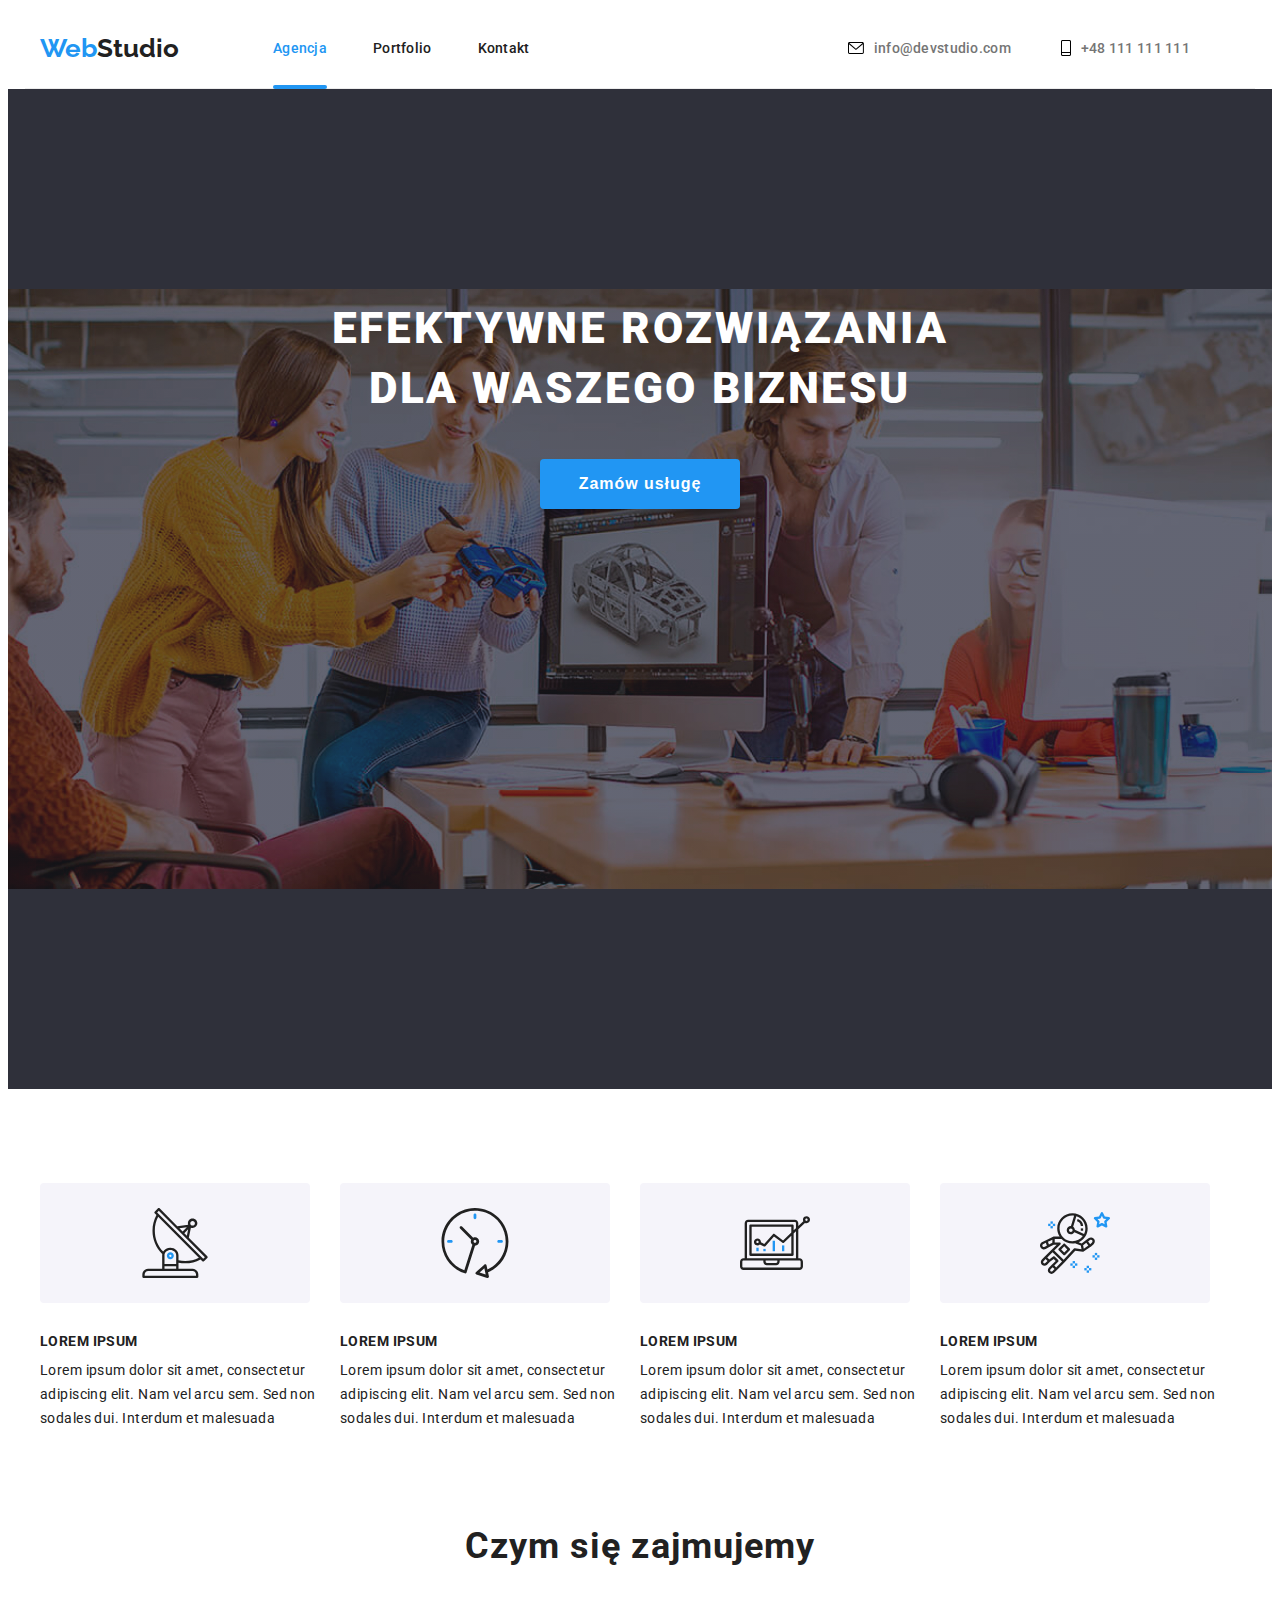
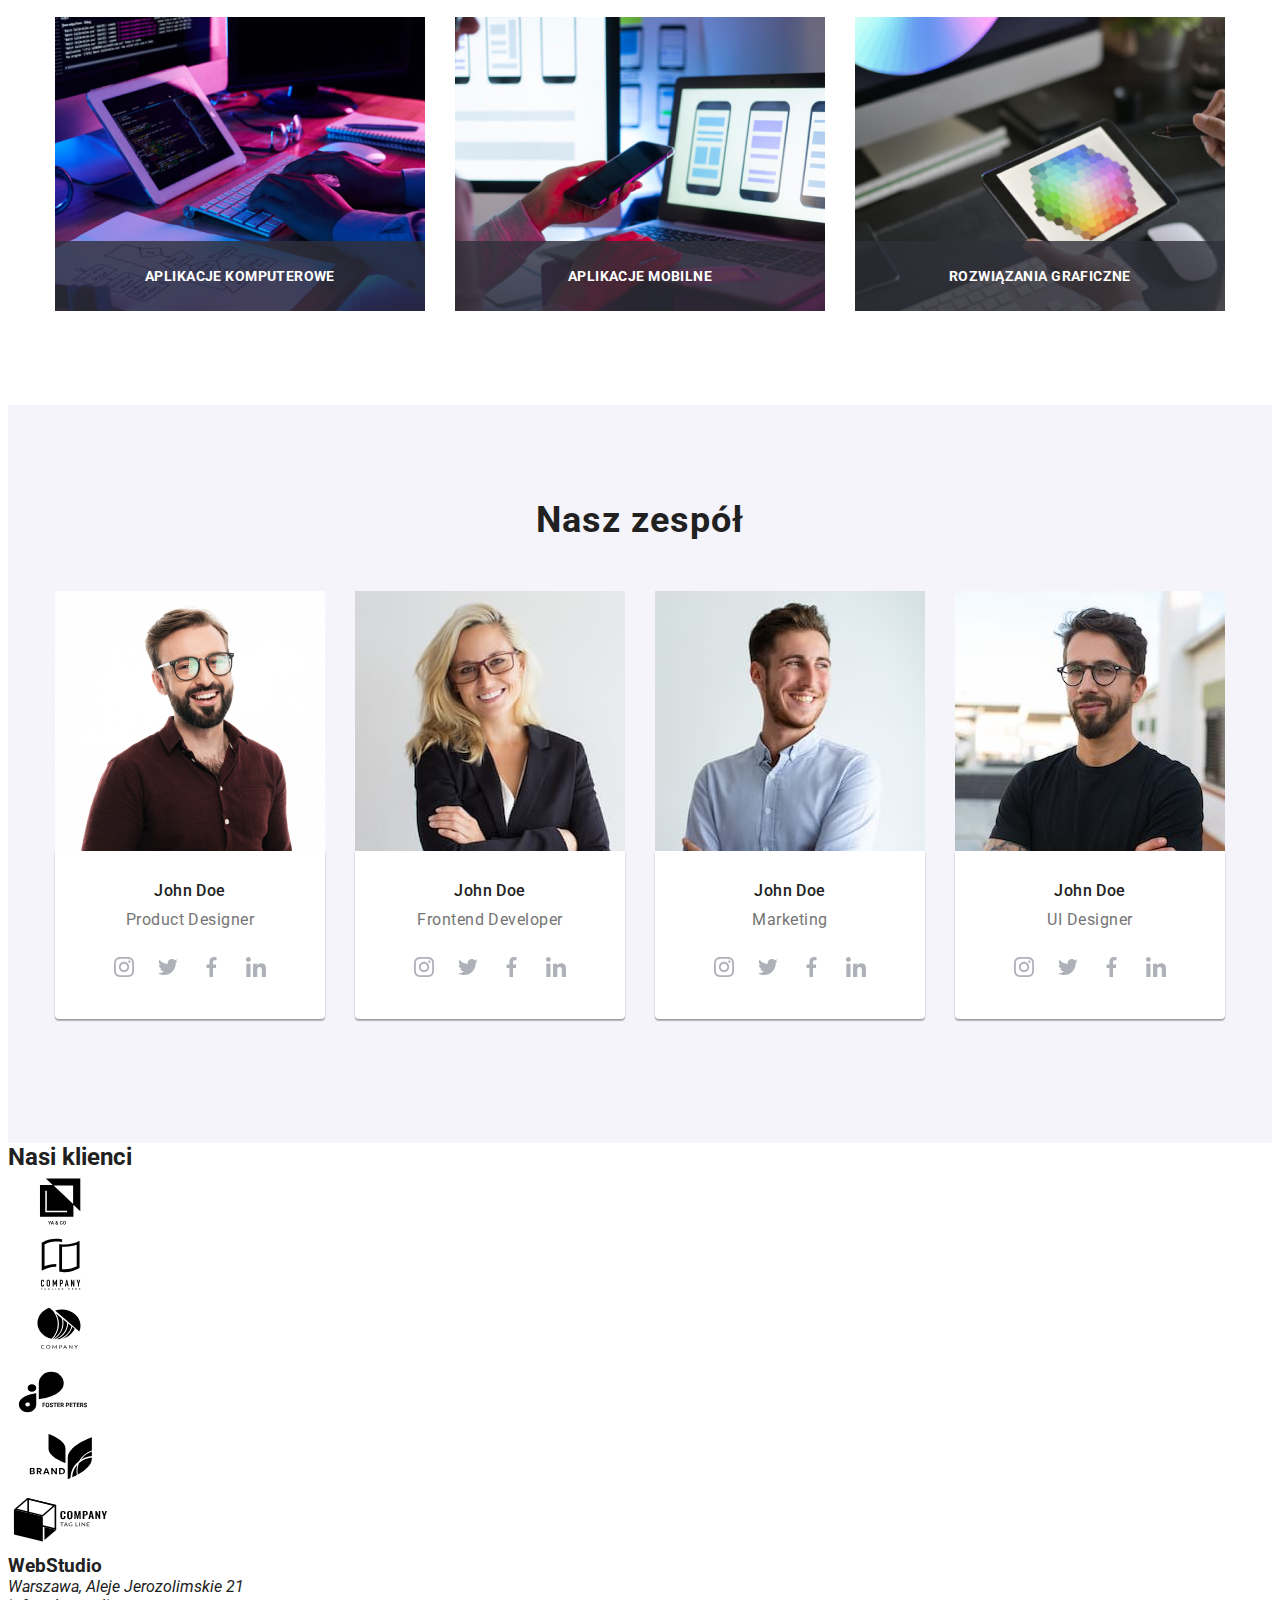
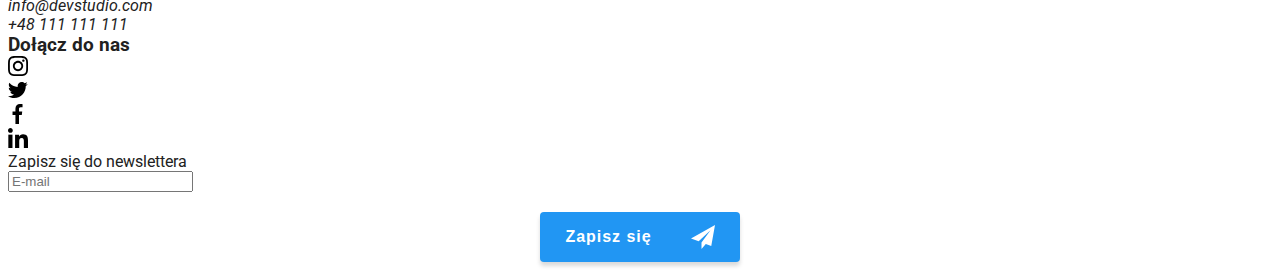
==== index.html @ cc9e4eee "scss changed" ====
<!DOCTYPE html>
<html lang="pl">

<head>
    <meta charset="UTF-8">
    <meta http-equiv="X-UA-Compatible" content="IE=edge">
    <meta name="viewport" content="width=device-width, initial-scale=1.0">
    <link rel="stylesheet" href="https://cdnjs.cloudflare.com/ajax/libs/modern-normalize/1.0.0/modern-normalize.min.css" integrity="sha512-ISS7cAi1PEhQ8jnbJpJZMd29NlhNj4AWYyLOSp2CE/CsHxTCu+r+t0D2yoJudVrd0/8fTVPUVDzY5Tvli75u/g==" crossorigin="anonymous">
    <link rel="preconnect" href="https://fonts.googleapis.com">
    <link rel="preconnect" href="https://fonts.gstatic.com" crossorigin>
    <link href="https://fonts.googleapis.com/css2?family=Raleway:wght@700&family=Roboto:wght@400;500;700;900&display=swap" rel="stylesheet" rel="stylesheet">
    <link rel="stylesheet" href="./css/main.css" />
   
    <title>WebStudio</title>
     
</head>
<body>
<!--HEADER-->
<header class="header">
    <div class="header__container container">
        <a class="header__logo logo" href="index.html"><span class="logo__lightstyle">Web</span><span class="logo__darkstyle">Studio</span></a>
            <nav class="header-navigation">
                <ul class="header-navigation__list list">
                    <li class="header-navigation__item header-navigation__item--current"><a href=index.html>Agencja</a></li>
                    <li class="header-navigation__item"> <a href=portfolio.html>Portfolio</a></li>
                    <li class="header-navigation__item"> <a href=#Kontakty>Kontakt</a></li>
                </ul>
            </nav>
            <ul class="header-contact list">
                <li class="header-contact__list">
                    <a class="header-contact__item" href="mailto:info@devstudio.com">
                        <svg class="header-contact__icon" width="16" height="12">
                            <use href="./images/icons.svg#icon-envelope"></use>
                        </svg>info@devstudio.com</a>
                </li>
                <li class="header-contact__list">
                    <a class="header-contact__item" href="tel:+48111111111">
                        <svg class="header-contact__icon" width="10" height="16" >
                            <use href="./images/icons.svg#icon-smartphone"></use>
                        </svg>+48 111 111 111</a>
                </li>
            </ul>
    </div>
</header>
<!--END HEADER-->
    <!--MAIN-->
        <!--HERO-->
   <main>
        <section class="hero">
            <div class="hero__container">
                <h1 class="hero__header">EFEKTYWNE ROZWIĄZANIA<br> DLA WASZEGO BIZNESU</h1>
                    <button class="hero__btn" type="button" data-modal-open="">Zamów usługę</button>
            </div>
        </section>
        <!--END HERO-->
        <!--CONTENT-->
        <section class="content">
                <div class="content__container" >
                    <ul class="content__list list">
                        <li class="content__item">
                            <div class="content__icon">
                                <svg class="icon__box">
                                    <use href="./images/icons.svg#icon-antenna"></use>
                                </svg>
                            </div> 
                                <h3 class="content__title">LOREM IPSUM</h3>
                                <p class="content__description">Lorem ipsum dolor sit amet, consectetur adipiscing elit. 
                                Nam vel arcu sem. Sed non sodales dui. Interdum et malesuada
                                </p>
                        </li>
                        <li class="content__item">
                            <div class="content__icon">
                                <svg class="icon__box">
                                    <use href="./images/icons.svg#icon-clock"></use>
                                </svg>
                            </div>
                                <h3 class="content__title">LOREM IPSUM</h3> 
                                <p class="content__description">Lorem ipsum dolor sit amet, consectetur adipiscing elit. 
                                Nam vel arcu sem. Sed non sodales dui. Interdum et
                                malesuada
                                </p>
                        </li>
                        <li class="content__item">
                            <div class="content__icon">
                                <svg class="icon__box">
                                    <use href="./images/icons.svg#icon-diagram"></use>
                                </svg>
                            </div>
                            <h3 class="content__title">LOREM IPSUM</h3>
                            <p class="content__description">Lorem ipsum dolor sit amet, consectetur adipiscing elit. 
                            Nam vel arcu sem. Sed non sodales dui. Interdum et
                            malesuada
                            </p>
                        </li>
                        <li class="content__item">
                            <div class="content__icon">
                                <svg class="icon__box">
                                    <use href="./images/icons.svg#icon-astronaut"></use>
                                </svg>
                            </div>
                            <h3 class="content__title">LOREM IPSUM</h3> 
                            <p class="content__description">Lorem ipsum dolor sit amet, consectetur adipiscing elit.
                            Nam vel arcu sem. Sed non sodales dui. Interdum et
                            malesuada
                            </p>
                        </li>
                    </ul>
                </div>
        </section>
        <!--END CONTENT-->
        <!--WHAT WE DO OUR SERVICES-->
        <section class="about">
            <div class="about__container">
                <h2 class="about__title">Czym się zajmujemy</h2>  
                    <ul class="about__list list"> 
                        <li class="about__item"><img src="./images/imgfirst.jpg" alt="Pracownik programuje" width="370" height="294">
                            <p class="about__text">Aplikacje komputerowe</p>
                        </li>
                        <li class="about__item"><img src="./images/imgsecond.jpg" alt="Pracownik sprawdza layout strony na telefonie" width="370" height="294">
                            <p class="about__text">Aplikacje mobilne</p>        
                        </li>
                        <li class="about__item"><img src="./images/imgthird.jpg" alt="Designer wybiera kolory do strony www i aplikacji mobilnej" width="370" height="294">
                            <p class="about__text">Rozwiązania graficzne</p>  
                        </li>
                    </ul> 
                </div>
        </section>
        <!--END WHAT WE DO OUR SERVICES-->
        <!--OUR TEAM-->
        <section class="our-team">
            <div class="our-team__container">   
                <h2 class="our-team__header">Nasz zespół</h2>
                        <ul class="our-team__list list">
                            <li class="our-team__item"><img src="./images/imgproductd.jpg" alt="Product Designer" width="270" height="260">
                                <div class="our-team__profile">
                                    <p class="our-team__name">John Doe</p>
                                       <p class="our-team__profession">Product Designer</p>
                                        <ul class="our-team-social-media list">
                                            <li class="our-team-social-media__item">
                                                <a class="our-team-social-media__link"  href="#">
                                                    <svg class="our-team-social-media__icon">our-team-
                                                        <use href="./images/icons.svg#icon-instagram"></use>
                                                    </svg>
                                                </a>
                                            </li>
                                            <li class="our-team-social-media__item">
                                                <a class="our-team-social-media__link"  href="#">
                                                    <svg class="our-team-social-media__icon">
                                                        <use href="./images/icons.svg#icon-twitter"></use>
                                                    </svg>
                                                </a>
                                            </li>
                                            <li class="our-team-social-media__item">
                                                <a class="our-team-social-media__link"  href="#">
                                                    <svg class="our-team-social-media__icon">
                                                        <use href="./images/icons.svg#icon-fb"></use>
                                                    </svg>
                                                </a>
                                            </li>
                                            <li class="our-team-social-media__item">
                                                <a class="our-team-social-media__link"  href="#">
                                                    <svg class="our-team-social-media__icon">
                                                        <use href="./images/icons.svg#icon-linkedin"></use>
                                                    </svg>
                                                </a>
                                            </li>
                                        </ul>
                                </div>
                             </li>
                            <li class="our-team__item">
                                <img src="./images/imgfrontd.jpg" alt="Front End Developer" width="270" height="260">
                                    <div class="our-team__profile">
                                        <p class="our-team__name">John Doe</p>
                                        <p class="our-team__profession">Frontend Developer</p>
                                            <ul class="our-team-social-media list">
                                                <li class="our-team-social-media__item">
                                                    <a class="our-team-social-media__link"  href="#">
                                                        <svg class="our-team-social-media__icon">
                                                            <use href="./images/icons.svg#icon-instagram"></use>
                                                        </svg>
                                                    </a>
                                                </li>
                                                <li class="our-team-social-media__item">
                                                    <a class="our-team-social-media__link"  href="#"> 
                                                        <svg class="our-team-social-media__icon">
                                                            <use href="./images/icons.svg#icon-twitter"></use>
                                                        </svg>
                                                    </a>
                                                </li>
                                                <li class="our-team-social-media__item">
                                                    <a class="our-team-social-media__link"  href="#">
                                                        <svg class="our-team-social-media__icon">
                                                            <use href="./images/icons.svg#icon-fb"></use>
                                                        </svg>
                                                    </a>
                                                </li>
                                                <li class="our-team-social-media__item">
                                                    <a class="our-team-social-media__link"  href="#">
                                                        <svg class="our-team-social-media__icon">
                                                            <use href="./images/icons.svg#icon-linkedin"></use>
                                                        </svg>
                                                    </a>
                                                </li>
                                            </ul>
                                    </div>
                            </li>
                            <li class="our-team__item">
                                <img src="./images/imgmarketing.jpg" alt="Marketing" width="270" height="260">
                                    <div class="our-team__profile">
                                        <p class="our-team__name">John Doe</p>
                                        <p class="our-team__profession">Marketing</p>
                                            <ul class="our-team-social-media list">
                                                <li class="our-team-social-media__item">
                                                    <a class="our-team-social-media__link"  href="#">
                                                        <svg class="our-team-social-media__icon">
                                                            <use href="./images/icons.svg#icon-instagram"></use>
                                                        </svg>
                                                    </a>
                                                </li>
                                                <li class="our-team-social-media__item">
                                                    <a class="our-team-social-media__link"  href="#">
                                                        <svg class="our-team-social-media__icon">
                                                            <use href="./images/icons.svg#icon-twitter"></use>
                                                        </svg>
                                                    </a>
                                                </li>
                                                <li class="our-team-social-media__item">
                                                    <a class="our-team-social-media__link"  href="#">
                                                        <svg class="our-team-social-media__icon">
                                                            <use href="./images/icons.svg#icon-fb"></use>
                                                        </svg>
                                                    </a>
                                                </li>
                                                <li class="our-team-social-media__item">
                                                    <a class="our-team-social-media__link"  href="#">
                                                        <svg class="our-team-social-media__icon">
                                                            <use href="./images/icons.svg#icon-linkedin"></use>
                                                        </svg>
                                                    </a>
                                                </li>
                                            </ul>
                                    </div>
                            </li>
                            <li class="our-team__item">
                                <img src="./images/imgfour.jpg" alt="UI Designer" width="270" height="260">
                                    <div class="our-team__profile">
                                        <p class="our-team__name">John Doe</p>
                                        <p class="our-team__profession">UI Designer</p>
                                            <ul class="our-team-social-media list">
                                                <li class="our-team-social-media__item">
                                                    <a class="our-team-social-media__link"  href="#">
                                                        <svg class="our-team-social-media__icon">
                                                            <use href="./images/icons.svg#icon-instagram"></use>
                                                        </svg>
                                                    </a>
                                                </li>
                                                <li class="our-team-social-media__item">
                                                    <a class="our-team-social-media__link"  href="#">
                                                        <svg class="our-team-social-media__icon">
                                                            <use href="./images/icons.svg#icon-twitter"></use>
                                                        </svg>
                                                    </a>
                                                </li>
                                                <li class="our-team-social-media__item">
                                                    <a class="our-team-social-media__link"  href="#">
                                                        <svg class="our-team-social-media__icon">
                                                            <use href="./images/icons.svg#icon-fb"></use>
                                                        </svg>
                                                    </a>
                                                </li>
                                                <li class="our-team-social-media__item">
                                                    <a class="our-team-social-media__link"  href="#">
                                                        <svg class="our-team-social-media__icon">
                                                            <use href="./images/icons.svg#icon-linkedin"></use>
                                                        </svg>
                                                    </a>
                                                </li>
                                            </ul>
                                    </div>
                            </li>
                        </ul> 
            </div>
                    
        </section>
        <!--END OUR TEAM-->
        <section class="customer">
            <div class="customer__container">
                <h2 class="customer__header">Nasi klienci</h2>
                <ul class="customer__list list">
                    <li class="customer__item">
                        <div class="customer__logo">
                            <svg class="customer__icon" width="106" height="60">
                                <use href="./images/icons.svg#icon-Logoone"></use>
                            </svg>
                        </div>
                    </li>
                    <li class="customer__item">
                        <div class="customer__logo">
                            <svg class="customer__icon" width="106" height="60">
                                <use href="./images/icons.svg#icon-Logotwo"></use>
                            </svg>
                        </div>
                    </li>
                    <li class="customer__item">
                        <div class="customer__logo">
                            <svg class="customer__icon" width="106" height="60">
                                <use href="./images/icons.svg#icon-Logothree"></use>
                            </svg>
                        </div>
                    </li>
                    <li class="customer__item">
                        <div class="customer__logo">
                            <svg class="customer__icon" width="106" height="60">
                                <use href="./images/icons.svg#icon-Logofour"></use>
                            </svg>
                        </div>
                    </li>
                    <li class="customer__item">
                        <div class="customer__logo">
                            <svg class="customer__icon" width="106" height="60">
                                <use href="./images/icons.svg#icon-Logofive"></use>
                            </svg>
                        </div>
                    </li>
                    <li class="customer__item">
                        <div class="customer__logo">
                            <svg class="customer__icon" width="106" height="60">
                                <use href="./images/icons.svg#icon-Logosix"></use>
                            </svg>
                        </div>
                    </li>
                </ul>


            </div>
        </section>
    </main>
    <!--END MAIN-->
    <!--FOOTER-->
    <footer class="footer">
        <div class="footer__container">  
            <div class="footer__data-adress">
                <h3><a href="#index"><span class="footer__bluestyle">Web</span><span class="footer__whitestyle">Studio</span></a>
                </h3>
                    <address>
                        <ul class="footer__list list">
                        <li class="footer__item"><a class="footer__address" href="https://goo.gl/maps/imskWViYpNZ9BuhFA">Warszawa, Aleje Jerozolimskie 21</a></li>
                        <li class="footer__item"><a class="footer__mail" href="mailto:info@devstudio.com">info@devstudio.com</a></li>
                        <li class="footer__item"><a class="footer__phone" href="tel:+48111111111">+48 111 111 111</a></li>
                        </ul>
                    </address>
            </div>
            <div class="footer-social-media">
                <h3 class="footer-social-media__header">Dołącz do nas</h3>
                    <ul class="footer-social-media__list">
                        <li class="footer-social-media__item">
                            <a class="footer-social-media__link" href="#">
                                <svg class="footer-social-media__logo" width="20" height="20">
                                <use href="./images/icons.svg#icon-instagram">
                                </use></svg></a></li>
                        <li class="footer-social-media__item">
                            <a class="footer-social-media__link" href="#">
                                <svg class="footer-social-media__logo" width="20" height="20">
                                <use href="./images/icons.svg#icon-twitter">
                                </use></svg></a></li>
                        <li class="footer-social-media__item">
                            <a class="footer-social-media__link" href="#">
                            <svg class="footer-social-media__logo" width="20" height="20">
                            <use href="./images/icons.svg#icon-fb">
                            </use></svg></a></li>
                        <li class="footer-social-media__item">
                            <a class="footer-social-media__link  href="#"> 
                            <svg class="footer-social-media__logo" width="20" height="20">
                                <use href="./images/icons.svg#icon-linkedin">
                                </use></svg></a></li>
            </div>
            <div class="footer-newsletter">
                                  
                        <form action="" class="footer-newsletter_items">

                                <label for="" class="footer-newsletter__form">Zapisz się do newslettera</label> 
                                    <ul class="footer-newsletter__list">
                                        <li class="footer-newsletter__item">
                                            <input type="email" placeholder="E-mail" class="footer-newsletter__subscription">
                                        </li>  
                                        <li class="footer-newsletter__item">      
                                            <button type="submit" class="modal-hero">Zapisz się
                                                    <svg class="footer-newslatter__icon icon-send-footer" width="24" height="24">
                                                        <use href="./images/icons.svg#icon-send"></use></svg>  
                                                        </button>
                                        </li>
                                    </ul>
                        </form>
            </div>        
                
  
                
    </footer>
    <!--END FOOTER-->
    <div class="backdrop is-hidden" data-modal>
        <div class="modal">
            <button type="button" class="modal__close" data-modal-close>
                
                    <svg class="modal-close__btn">
                        <use href="./images/icons.svg#icon-cross" width="30" height="30"></use>
                    </svg>
                 
            </button>
                <h2 class="modal__header">
                    <p class="header__form">Zostaw swoje dane w formularzu poniżej</p> 
                </h2>
                <!--FORM-->
                <form class="modal-form" name="modal-form" action="http://localhost:3000/posts" method="POST" autocomplete="on" novalidate>
                             
                        <label for="user_name" class="modal-form__label">Imię</label>
                            <span class="modal-form__item">
                                <input id="user_name" type="text" class="modal-form__input" name="name">
                                <svg class="modal-form__icon" width="12" height="12">
                                <use href="./images/icons.svg#icon-user"></use>
                            </svg>
                        </span>
                        <label for="user_tel" class="modal-form__label">Telefon</label>
                        <span class="modal-form__item">
                            <input id="user_tel" type="text" class="modal-form__input" name="name">
                            <svg class="modal-form__icon" width="13 " height="13">
                                <use href="./images/icons.svg#icon-telephone"></use>
                            </svg>
                        </span>
                        <label for="user_mail" class="modal-form__label">Email</label>
                        <span class="modal-form__item">
                            <input id="user_mail" type="text" class="modal-form__input" name="name">
                            <svg class="modal-form__icon" width="15" height="12">
                                <use href="./images/icons.svg#icon-envelope-form"></use>
                            </svg>
                        </span>
                        <label for="user_message" class="modal-form__label">Komentarz</label>
                            <textarea id="user_message" class="modal-form__message" name="user-message" rows="5" placeholder="Wprowadź tekst"></textarea>
                                <span class="modal-form-user-policy">
                                        <input type="checkbox" id="user_policy" name="policy" value="accept_policy" class="modal-form-user-policy__checkbox visually-hidden">
                                            <label for="user_policy" class="modal-form-user-policy__text  modal-label-message">
                                            Oświadczam, iż akceptuję <a href="#" class="modal-form-user-policy__link">Regulamin</a> i <a href="#" class="modal-form-user-policy__link">Politykę
                                                Prywantości</a>
                                            </label>
                                </span>
                                <button type="submit" class="modal-form__button">Wyślij</button>

                        
             





                    
                    
                                            








                    
                


                                               
                <!--END FORM-->
                </form>
                     






 
        </div>
    </div>
    <script src="./js/modal.js"></script>
</body>
</html>
---- css/main.css ----
@charset "UTF-8";
.visually-hidden {
  appearance: none;
}

body {
  font-family: "Roboto", "Open Sans", sans-serif;
  color: #212121;
  text-decoration: none;
}

h1,
h2,
h3,
h4,
h5,
h6 {
  margin: 0;
  padding: 0;
}

:root {
  --main-color: #212121;
  --second-color: #2196f3;
  --third-color: #ffffff;
  --additional-color: #757575;
  --greystyle-color:  #afb1b8;
  --fourth-color: #f5f4fa;
  --fifth-color: #2f303a;
  --sixth-color: #ececec;
  --seventh-color: #eeeeee;
  --eighth-color: rgba(255, 255, 255, 0.6);
  --ninth-color: 0px 3px 1px rgba(0, 0, 0, 0.1),
    0px 1px 2px rgba(0, 0, 0, 0.08), 0px 2px 2px rgba(0, 0, 0, 0.12);
  --tenth-color:  rgba(255, 255, 255, 0.1);
  --eleventh-color: rgba(0,0,0,0.1);
}

.list {
  list-style: none;
}

.link {
  text-decoration: none;
}

ul,
ol {
  padding: 0;
  margin: 0;
}

p {
  margin: 0;
  padding: 0;
}

img {
  display: block;
}

a {
  text-decoration: inherit;
  cursor: pointer;
  color: inherit;
}

ul {
  list-style-type: none;
}

.container {
  max-width: 1200px;
  min-height: 80px;
  padding: 0 15px;
  margin: 0 auto;
}

.section {
  padding-top: 94px;
  padding-bottom: 94px;
}

.logo {
  font-family: "Raleway", sans-serif;
  font-weight: 700;
  font-size: 26px;
  line-height: 1.192;
  color: var(--main-color);
  text-decoration: none;
  margin-right: 94px;
}

.logo:hover,
.logo:focus {
  cursor: pointer;
}

.logo__lightstyle {
  color: var(--second-color);
  text-decoration: none;
}

/*.logo-nav*/
.logo__darkstyle {
  color: var(--main-color);
}

.logo__darkstyle:hover,
.logo__darkstyle:focus {
  cursor: pointer;
}

.modal-hero {
  display: flex;
  justify-content: space-around;
  align-items: center;
  margin-left: auto;
  margin-right: auto;
  margin-top: 20px;
  width: 200px;
  height: 50px;
  font-weight: 700;
  font-size: 16px;
  line-height: 1.876;
  letter-spacing: 0.06em;
  text-align: center;
  color: #FFFFFF;
  background-color: var(--second-color);
  box-shadow: 0px 4px 4px rgba(0, 0, 0, 0.15);
  border-radius: 4px;
  border-style: none;
  cursor: pointer;
  transition-duration: 250ms;
  transition-timing-function: cubic-bezier(0.4, 0, 0.2, 1);
}

.modal-form {
  display: flex;
  flex-direction: column;
}

.header__form {
  font-weight: 700;
  font-size: 20px;
  line-height: 1.15;
  text-align: center;
  letter-spacing: 0.03em;
  color: var(--main-color);
}

.modal-form__item {
  position: relative;
}

.modal-form__icon:hover,
.modal-form__icon:focus {
  fill: var(--second-color);
  color: var(--second-color);
  transition-property: fill;
  transition-duration: 250ms;
  transition-timing-function: cubic-bezier(0.4, 0, 0.2, 1);
}

.modal-form-user-policy {
  padding-top: 20px;
}

.modal-form__icon {
  position: absolute;
  top: 14px;
  left: 15px;
}

.modal-form__input {
  width: 100%;
  padding: 12px 42px;
  border: 1px solid rgba(33, 33, 33, 0.2);
  border-radius: 4px;
}

.modal-form__input:hover,
.modal-form__input:focus {
  outline: none;
  fill: var(--second-color);
  color: var(--second-color);
  border: 1px solid #2196F3;
  box-sizing: border-box;
  border-radius: 4px;
  transition-property: fill;
  transition-duration: 250ms;
  transition-timing-function: cubic-bezier(0.4, 0, 0.2, 1);
}

/*modal-form_label zle  */
.modal-form__input:focus + .modal-form__icon {
  fill: var(--second-color);
  color: var(--second-color);
}

.modal-form__message {
  width: 100%;
  padding: 16px;
  font-size: 12px;
  line-height: 1.166;
  letter-spacing: 0.01em;
  outline: none;
  color: rgba(117, 117, 117, 0.5);
  border: 1px solid rgba(33, 33, 33, 0.2);
  box-sizing: border-box;
  border-radius: 4px;
  transition-property: fill;
  transition-duration: 250ms;
  transition-timing-function: cubic-bezier(0.4, 0, 0.2, 1);
}

.modal-form__message:hover,
.modal-form__message:focus {
  fill: var(--second-color);
  border: 1px solid #2196F3;
}

.modal-form__label {
  font-size: 12px;
  line-height: 1.666;
  letter-spacing: 0.01em;
  color: var(--additional-color);
  margin-top: 10px;
  margin-bottom: 4px;
}

.modal-form-user-policy__link {
  color: var(--second-color);
}

.modal-form-user-policy__text {
  position: relative;
  font-size: 14px;
  line-height: 1.714;
  letter-spacing: 0.03em;
  color: var(--additional-color);
  margin-bottom: 30px;
  padding-left: 8px;
}

.modal-form-user-policy__text::before {
  display: inline-block;
  vertical-align: middle;
  appearance: none;
  content: "";
  height: 15px;
  width: 16px;
  margin-right: 8px;
  border: 3px solid;
  border-radius: 3px;
  border-color: var(--main-color);
}

.modal-form-user-policy__checkbox:checked + .modal-form-user-policy__text::before {
  background-color: var(--second-color);
  border-radius: 3px solid #fff;
  background-image: url("../images/rectangle_check.svg");
  border: none;
  background-repeat: no-repeat;
  background-position: center;
}

.modal {
  position: absolute;
  top: 50%;
  left: 50%;
  transform: translate(-50%, -50%) scale(1);
  padding: 40px;
  min-height: 581px;
  background-color: #ffffff;
  transition: transform 1s ease-out;
  box-shadow: 0px 1px 3px rgba(0, 0, 0, 0.12), 0px 1px 1px rgba(0, 0, 0, 0.14), 0px 2px 1px rgba(0, 0, 0, 0.2);
  border-radius: 4px;
}

.is-hidden .modal {
  transform: translate(-50%, -200%);
}

.is-hidden {
  opacity: 0;
  visibility: hidden;
  pointer-events: none;
}

.modal__close {
  position: absolute;
  top: 8px;
  right: 8px;
  width: 30px;
  height: 30px;
  background-color: #fff;
  border: none;
  border-color: var(--border-close-button);
  border-radius: 50%;
  padding: unset;
  cursor: pointer;
}

.modal-form__button {
  display: flex;
  justify-content: space-around;
  align-items: center;
  margin-left: auto;
  margin-right: auto;
  margin-top: 20px;
  width: 200px;
  height: 50px;
  font-weight: 700;
  font-size: 16px;
  line-height: 1.876;
  letter-spacing: 0.06em;
  text-align: center;
  color: #FFFFFF;
  background-color: var(--second-color);
  box-shadow: 0px 4px 4px rgba(0, 0, 0, 0.15);
  border-radius: 4px;
  border-style: none;
  cursor: pointer;
  transition-duration: 250ms;
  transition-timing-function: cubic-bezier(0.4, 0, 0.2, 1);
}

.backdrop {
  position: fixed;
  left: 0;
  top: 0;
  width: 100%;
  height: 100%;
  background-color: rgba(0, 0, 0, 0.1);
}

.header__container {
  display: flex;
  align-items: center;
  border-bottom: 1px solid;
  width: 100%;
  color: var(--sixth-color);
}

.header-navigation {
  display: flex;
  align-items: center;
}

.header-navigation__list {
  list-style-type: none;
  display: flex;
}

.header-navigation__item {
  font-weight: 500;
  font-size: 14px;
  line-height: 1.142;
  letter-spacing: 0.02em;
  display: flex;
  color: var(--main-color);
}

.header-navigation__item:hover,
.header-navigation__item:focus {
  cursor: pointer;
  color: var(--second-color);
}

.header-navigation__list .header-navigation__item:not(last-child) {
  margin-right: 46px;
}

.header-contact {
  display: flex;
  align-items: center;
  margin-left: auto;
}

.header-contact__list:not(last-child) {
  margin-right: 50px;
}

.header-navigation__item--current {
  position: relative;
  display: block;
  color: var(--second-color);
}

.header-navigation__item--current:after {
  content: "";
  position: absolute;
  left: 0;
  bottom: -33px;
  width: 100%;
  height: 4px;
  border-radius: 2px;
  background-color: var(--second-color);
}

.header-navigation__item--current {
  cursor: pointer;
  color: var(--second-color);
  transition-duration: 250ms;
  transition-timing-function: cubic-bezier(0.4, 0, 0.2, 1);
}

/*========== NAV PHONE AND MAIL/ SOCIAL ICONS ==========*/
.header-contact__item {
  display: flex;
  align-items: center;
  font-style: normal;
  font-weight: 500;
  font-size: 14px;
  line-height: 1.142;
  letter-spacing: 0.02em;
  margin-left: auto;
  color: var(--additional-color);
}

/* sprawdź    */
.header-contact__icon {
  margin-right: 10px;
}

.header-contact__item:hover,
.header-contact__item:focus {
  fill: var(--second-color);
  color: var(--second-color);
  cursor: pointer;
}

.hero {
  /*max-width: 1600px;*/
  height: 600px;
  background-image: linear-gradient(rgba(47, 48, 58, 0.4), rgba(47, 48, 58, 0.4)), url("../images/imgstaffo.jpg");
  background-repeat: no-repeat;
  padding: 200px 0px;
  background-position: center;
  background-color: var(--fifth-color);
  margin-bottom: 94px;
}

.hero__container {
  display: flex;
  flex-direction: column;
  justify-content: center;
  align-items: center;
}

.hero__header {
  padding: 10px 41px;
  font-weight: 900;
  line-height: 1.363;
  letter-spacing: 0.06em;
  text-align: center;
  font-size: 44px;
  color: var(--third-color);
}

.hero__btn {
  width: 200px;
  height: 50px;
  font-size: 16px;
  font-weight: 700;
  line-height: 1.875;
  text-align: center;
  letter-spacing: 0.06em;
  margin-top: 30px;
  color: var(--third-color);
  background-color: var(--second-color);
  box-shadow: 0px 4px 4px rgba(0, 0, 0, 0.15);
  border-radius: 4px;
  border: 0px;
}

.hero__btn:hover,
.hero__btn:focus {
  cursor: pointer;
  color: var(--main-color);
}

.portfolio-filters {
  padding-top: 94px;
}

.portfolio-filters__container {
  max-width: 1200px;
  min-height: 80px;
  padding: 0 15px;
  margin: 0 auto;
}

.portfolio-filters__list {
  display: flex;
  justify-content: center;
  align-items: center;
  margin-bottom: 50px;
}

.filters__button {
  font-weight: 500;
  font-size: 16px;
  line-height: 1.625;
  letter-spacing: 0.03em;
  width: 121px;
  height: 38px;
  margin-right: 8px;
  padding: 6px 22px;
  border-radius: 4px;
  cursor: pointer;
  border-style: none;
}

.filters__button:hover {
  background-color: var(--second-color);
  box-shadow: var(--ninth-color);
  color: var(--third-color);
  cursor: pointer;
}

.content__container {
  max-width: 1200px;
  min-height: 80px;
  padding: 0 15px;
  margin: 0 auto;
}

.content__list {
  display: flex;
  justify-content: center;
}

.content__icon {
  display: flex;
  align-items: center;
  justify-content: center;
  width: 270px;
  height: 120px;
  margin-bottom: 30px;
  background-color: var(--fourth-color);
  border-radius: 4px;
}

.icon__box {
  width: 70px;
  height: 70px;
}

.content h3 {
  font-weight: 700;
  font-size: 14px;
  line-height: 1.142;
  padding-bottom: 10px;
  letter-spacing: 0.03em;
  text-transform: uppercase;
  color: var(--main-color);
}

.content p {
  font-size: 14px;
  line-height: 1.714;
  letter-spacing: 0.03em;
}

.about {
  padding-top: 94px;
  padding-bottom: 94px;
}

.about h2 {
  font-weight: 700;
  font-size: 36px;
  margin-bottom: 50px;
  line-height: 1.167;
  text-align: center;
  letter-spacing: 0.03em;
  color: var(--main-color);
}

.about__container {
  max-width: 1200px;
  min-height: 80px;
  padding: 0 15px;
  margin: 0 auto;
}

.about__list {
  display: flex;
  justify-content: center;
}

.about__item {
  margin: 0 15px;
  position: relative;
}

.about__text {
  position: absolute;
  display: flex;
  align-items: center;
  justify-content: center;
  width: 100%;
  height: 70px;
  left: 0%;
  bottom: 0%;
  font-weight: 700;
  font-size: 14px;
  line-height: 1.143;
  text-align: center;
  letter-spacing: 0.03em;
  text-transform: uppercase;
  color: var(--third-color);
  background-color: rgba(47, 48, 58, 0.8);
}

.our-team {
  padding-top: 94px;
  padding-bottom: 94px;
  background-color: var(--fourth-color);
}

.our-team__container {
  max-width: 1200px;
  min-height: 80px;
  padding: 0 15px;
  margin: 0 auto;
}

.our-team__header {
  font-weight: 700;
  font-size: 36px;
  line-height: 1.167;
  text-align: center;
  letter-spacing: 0.03em;
  color: var(--main-color);
}

.our-team__list {
  display: flex;
}

.our-team__item {
  margin: 50px 15px 0px;
}

.our-team__profile {
  background-color: var(--third-color);
  box-shadow: 0px 1px 3px rgba(0, 0, 0, 0.12), 0px 1px 1px rgba(0, 0, 0, 0.14), 0px 2px 1px rgba(0, 0, 0, 0.2);
  border-radius: 0px 0px 4px 4px;
  margin-bottom: 30px;
}

.our-team__name {
  font-size: 16px;
  line-height: 1.1875;
  text-align: center;
  letter-spacing: 0.03em;
  font-weight: 500;
  padding-top: 30px;
  margin-bottom: 10px;
  color: var(--main-color);
}

.our-team__profession {
  font-size: 16px;
  line-height: 1.1875;
  text-align: center;
  letter-spacing: 0.03em;
  color: var(--additional-color);
}

.our-team-social-media {
  display: flex;
  justify-content: center;
  align-items: center;
  margin-top: 16px;
  padding-bottom: 30px;
}

.our-team-social-media__icon {
  width: 20px;
  height: 20px;
}

.our-team-social-media__item {
  fill: var(--greystyle-color);
}

.our-team-social-media__link {
  display: flex;
  justify-content: space-around;
  align-items: center;
  width: 44px;
  height: 44px;
  border-radius: 50%;
}

.our-team-social-media__item:hover .our-team-social-media__link,
.our-team-social-media__item:focus .our-team-social-media__link {
  background-color: var(--second-color);
  fill: #ffffff;
  color: #ffffff;
}
/*# sourceMappingURL=main.css.map */
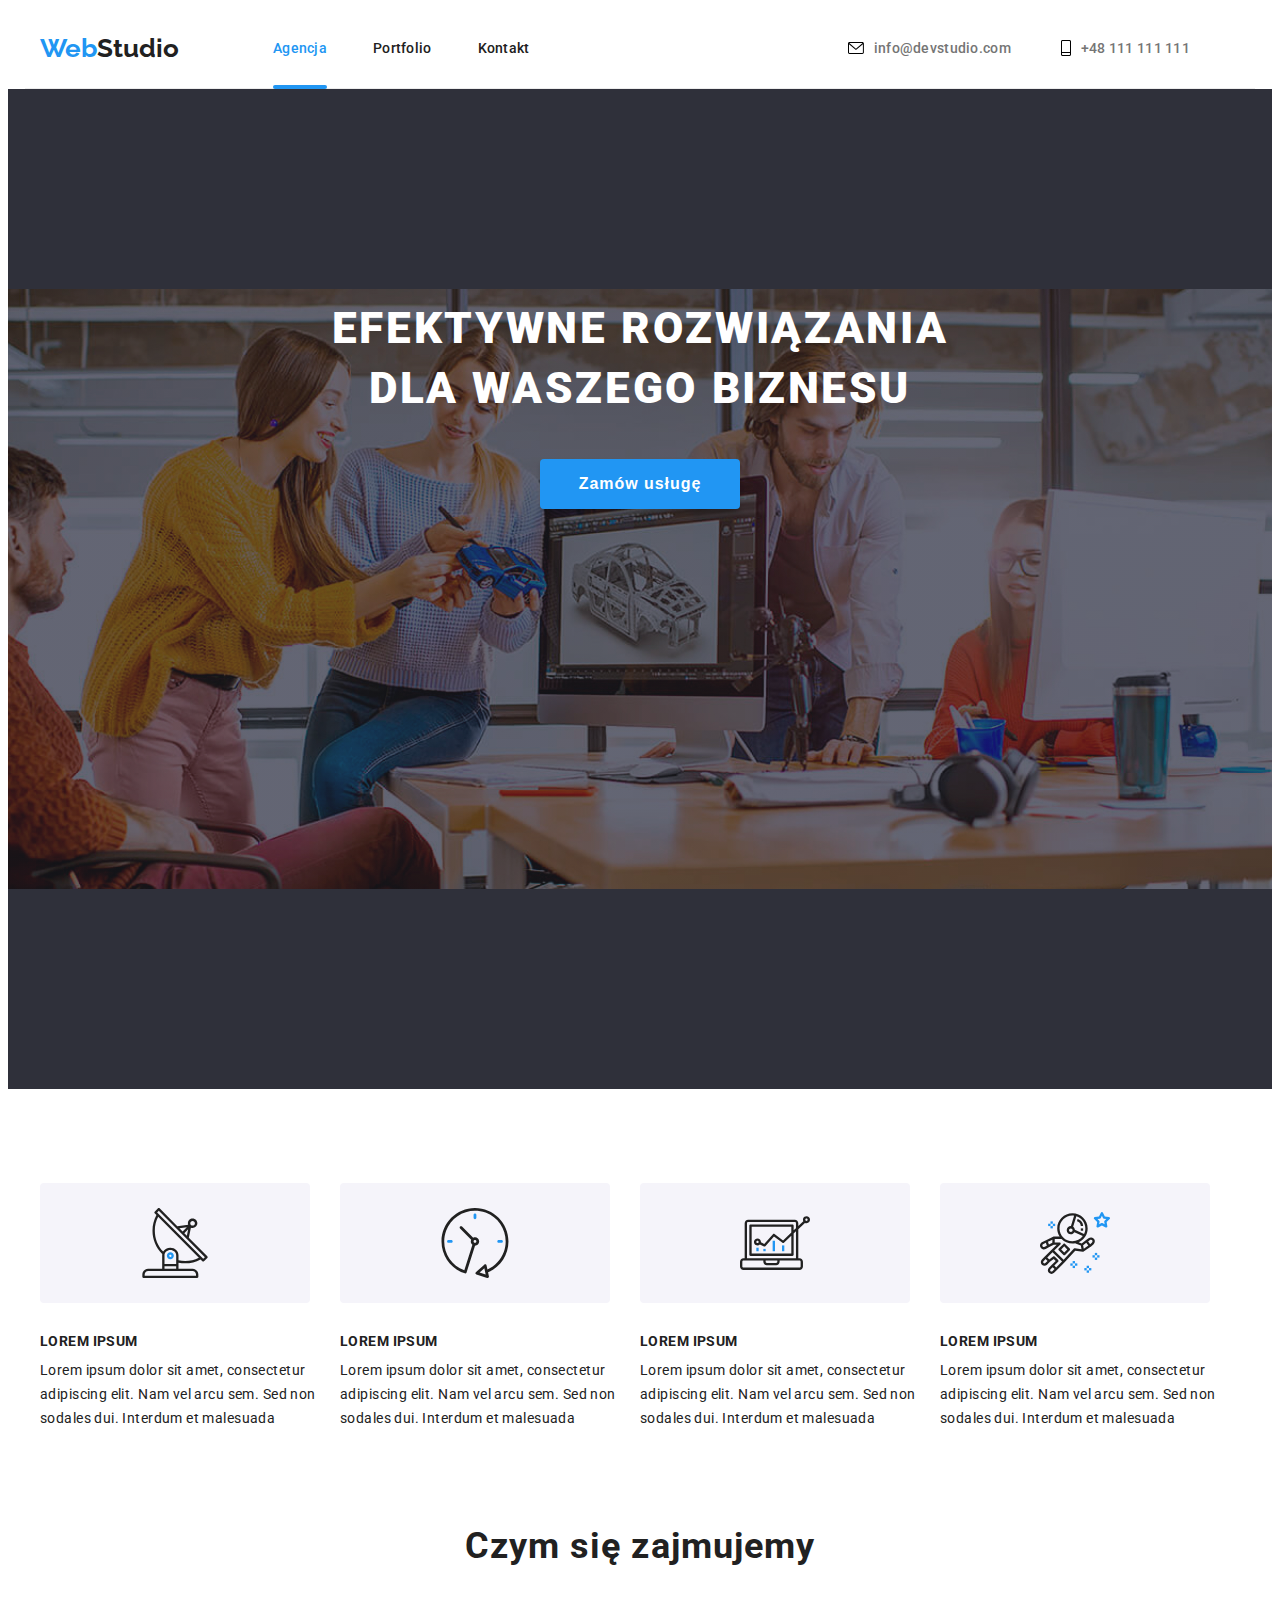
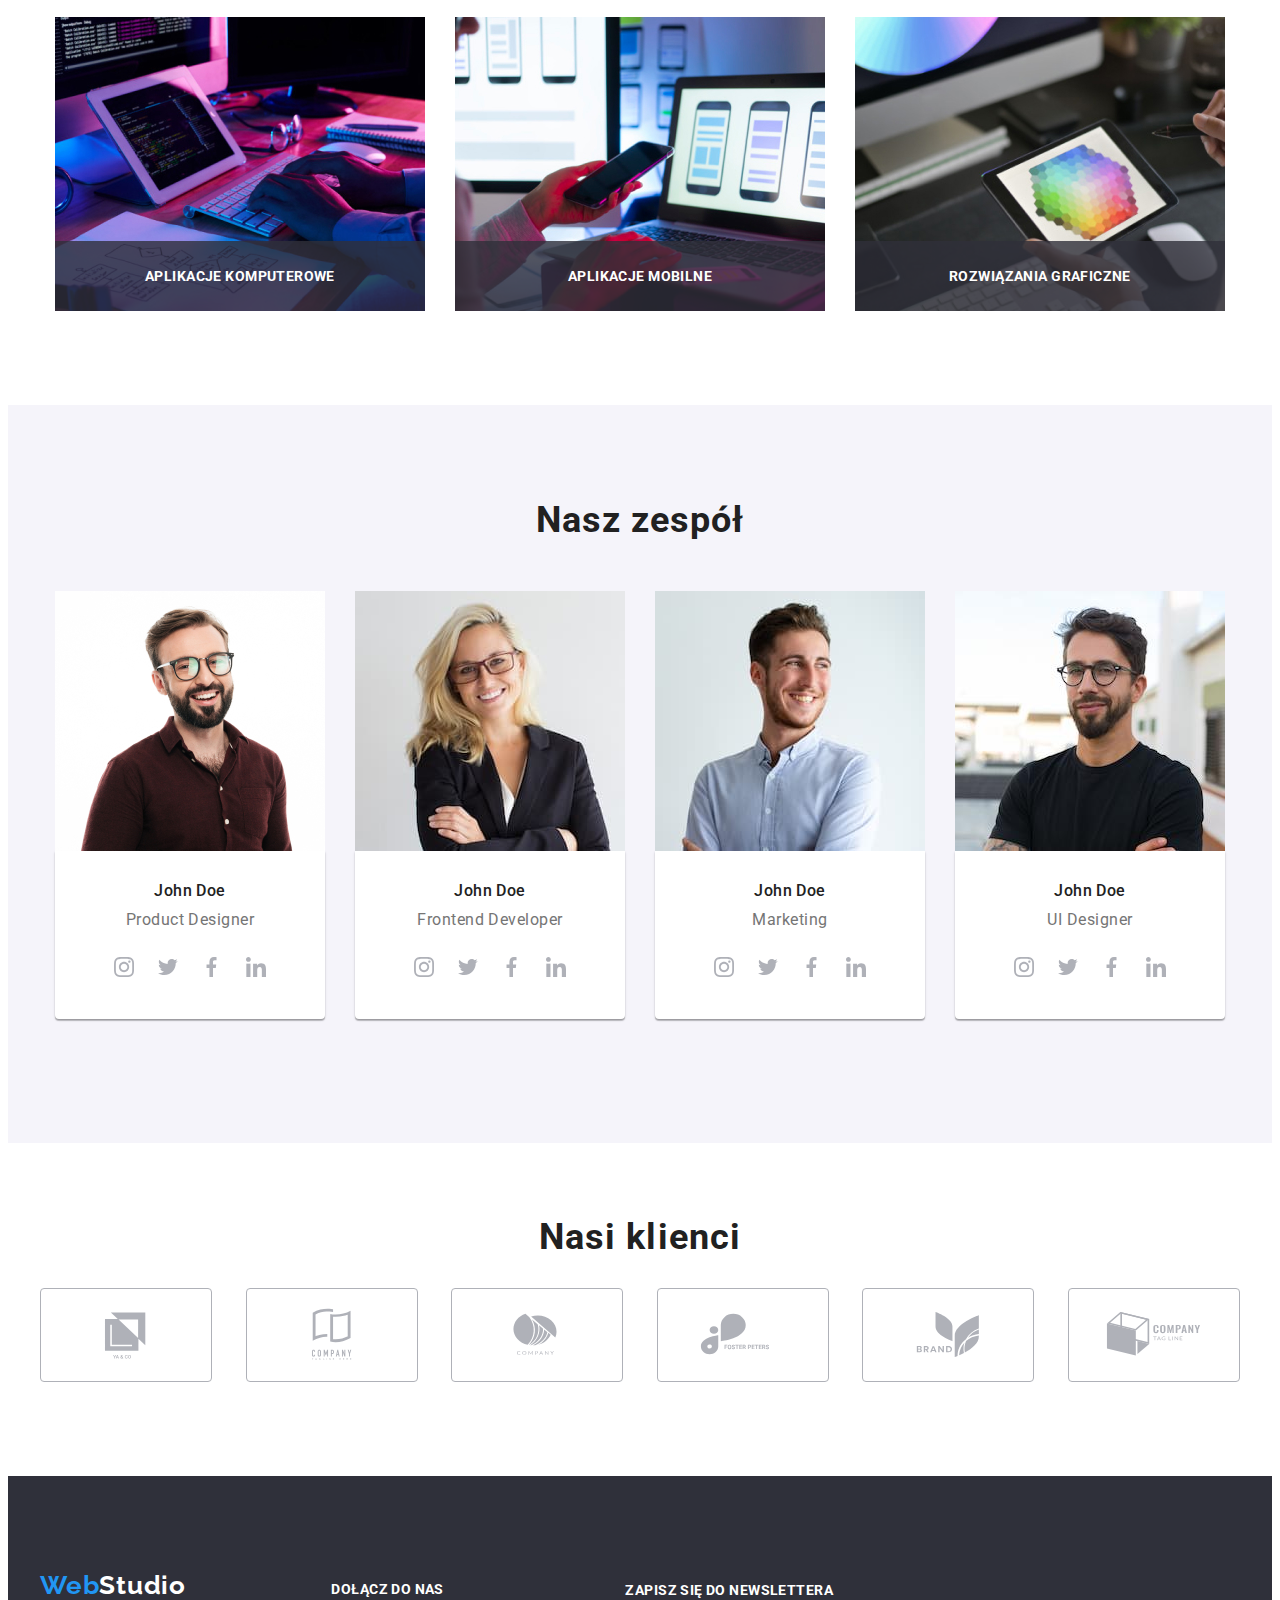
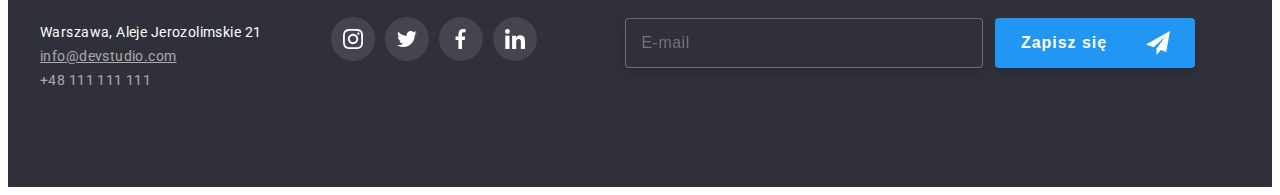
==== commit b503b75a: "css changed" ====
--- a/index.html
+++ b/index.html
@@ -8,7 +8,8 @@
     <link rel="stylesheet" href="https://cdnjs.cloudflare.com/ajax/libs/modern-normalize/1.0.0/modern-normalize.min.css" integrity="sha512-ISS7cAi1PEhQ8jnbJpJZMd29NlhNj4AWYyLOSp2CE/CsHxTCu+r+t0D2yoJudVrd0/8fTVPUVDzY5Tvli75u/g==" crossorigin="anonymous">
     <link rel="preconnect" href="https://fonts.googleapis.com">
     <link rel="preconnect" href="https://fonts.gstatic.com" crossorigin>
-    <link href="https://fonts.googleapis.com/css2?family=Raleway:wght@700&family=Roboto:wght@400;500;700;900&display=swap" rel="stylesheet" rel="stylesheet">
+    <link href="https://fonts.googleapis.com/css2?family=Raleway:wght@700&family=Roboto:wght@400;500;700;900&display=swap"
+    rel="stylesheet" />
     <link rel="stylesheet" href="./css/main.css" />
    
     <title>WebStudio</title>
--- a/css/main.css
+++ b/css/main.css
@@ -1,4 +1,3 @@
-@charset "UTF-8";
 .visually-hidden {
   appearance: none;
 }
@@ -17,6 +16,79 @@
 h6 {
   margin: 0;
   padding: 0;
+}
+
+.list {
+  list-style: none;
+}
+
+.link {
+  text-decoration: none;
+}
+
+ul,
+ol {
+  padding: 0;
+  margin: 0;
+}
+
+p {
+  margin: 0;
+  padding: 0;
+}
+
+img {
+  display: block;
+}
+
+a {
+  text-decoration: inherit;
+  cursor: pointer;
+  color: inherit;
+}
+
+ul {
+  list-style-type: none;
+}
+
+.container {
+  max-width: 1200px;
+  min-height: 80px;
+  padding: 0 15px;
+  margin: 0 auto;
+}
+
+.section {
+  padding-top: 94px;
+  padding-bottom: 94px;
+}
+
+.logo {
+  font-family: "Raleway", sans-serif;
+  font-weight: 700;
+  font-size: 26px;
+  line-height: 1.192;
+  color: var(--main-color);
+  text-decoration: none;
+  margin-right: 94px;
+}
+
+.logo:hover, .logo:focus {
+  cursor: pointer;
+}
+
+.logo__lightstyle {
+  color: var(--second-color);
+  text-decoration: none;
+}
+
+/*.logo-nav*/
+.logo__darkstyle {
+  color: var(--main-color);
+}
+
+.logo__darkstyle:hover, .logo__darkstyle:focus {
+  cursor: pointer;
 }
 
 :root {
@@ -36,81 +108,6 @@
   --eleventh-color: rgba(0,0,0,0.1);
 }
 
-.list {
-  list-style: none;
-}
-
-.link {
-  text-decoration: none;
-}
-
-ul,
-ol {
-  padding: 0;
-  margin: 0;
-}
-
-p {
-  margin: 0;
-  padding: 0;
-}
-
-img {
-  display: block;
-}
-
-a {
-  text-decoration: inherit;
-  cursor: pointer;
-  color: inherit;
-}
-
-ul {
-  list-style-type: none;
-}
-
-.container {
-  max-width: 1200px;
-  min-height: 80px;
-  padding: 0 15px;
-  margin: 0 auto;
-}
-
-.section {
-  padding-top: 94px;
-  padding-bottom: 94px;
-}
-
-.logo {
-  font-family: "Raleway", sans-serif;
-  font-weight: 700;
-  font-size: 26px;
-  line-height: 1.192;
-  color: var(--main-color);
-  text-decoration: none;
-  margin-right: 94px;
-}
-
-.logo:hover,
-.logo:focus {
-  cursor: pointer;
-}
-
-.logo__lightstyle {
-  color: var(--second-color);
-  text-decoration: none;
-}
-
-/*.logo-nav*/
-.logo__darkstyle {
-  color: var(--main-color);
-}
-
-.logo__darkstyle:hover,
-.logo__darkstyle:focus {
-  cursor: pointer;
-}
-
 .modal-hero {
   display: flex;
   justify-content: space-around;
@@ -135,11 +132,6 @@
   transition-timing-function: cubic-bezier(0.4, 0, 0.2, 1);
 }
 
-.modal-form {
-  display: flex;
-  flex-direction: column;
-}
-
 .header__form {
   font-weight: 700;
   font-size: 20px;
@@ -149,27 +141,36 @@
   color: var(--main-color);
 }
 
+.modal-form {
+  display: flex;
+  flex-direction: column;
+}
+
 .modal-form__item {
   position: relative;
-}
-
-.modal-form__icon:hover,
-.modal-form__icon:focus {
-  fill: var(--second-color);
-  color: var(--second-color);
-  transition-property: fill;
-  transition-duration: 250ms;
-  transition-timing-function: cubic-bezier(0.4, 0, 0.2, 1);
-}
-
-.modal-form-user-policy {
-  padding-top: 20px;
 }
 
 .modal-form__icon {
   position: absolute;
   top: 14px;
   left: 15px;
+}
+
+.modal-form:hover, .modal-form:focus {
+  fill: var(--second-color);
+  color: var(--second-color);
+  transition-property: fill;
+  transition-duration: 250ms;
+  transition-timing-function: cubic-bezier(0.4, 0, 0.2, 1);
+}
+
+.modal-form__label {
+  font-size: 12px;
+  line-height: 1.666;
+  letter-spacing: 0.01em;
+  color: var(--additional-color);
+  margin-top: 10px;
+  margin-bottom: 4px;
 }
 
 .modal-form__input {
@@ -179,8 +180,7 @@
   border-radius: 4px;
 }
 
-.modal-form__input:hover,
-.modal-form__input:focus {
+.modal-form:hover, .modal-form:focus {
   outline: none;
   fill: var(--second-color);
   color: var(--second-color);
@@ -196,6 +196,10 @@
 .modal-form__input:focus + .modal-form__icon {
   fill: var(--second-color);
   color: var(--second-color);
+}
+
+.modal-form-user-policy {
+  padding-top: 20px;
 }
 
 .modal-form__message {
@@ -214,19 +218,9 @@
   transition-timing-function: cubic-bezier(0.4, 0, 0.2, 1);
 }
 
-.modal-form__message:hover,
-.modal-form__message:focus {
+.modal-form__message:hover, .modal-form__message:focus {
   fill: var(--second-color);
   border: 1px solid #2196F3;
-}
-
-.modal-form__label {
-  font-size: 12px;
-  line-height: 1.666;
-  letter-spacing: 0.01em;
-  color: var(--additional-color);
-  margin-top: 10px;
-  margin-bottom: 4px;
 }
 
 .modal-form-user-policy__link {
@@ -362,8 +356,7 @@
   color: var(--main-color);
 }
 
-.header-navigation__item:hover,
-.header-navigation__item:focus {
+.header-navigation__item:hover, .header-navigation__item:focus {
   cursor: pointer;
   color: var(--second-color);
 }
@@ -407,6 +400,10 @@
 }
 
 /*========== NAV PHONE AND MAIL/ SOCIAL ICONS ==========*/
+.header-contact__icon {
+  margin-right: 10px;
+}
+
 .header-contact__item {
   display: flex;
   align-items: center;
@@ -419,13 +416,7 @@
   color: var(--additional-color);
 }
 
-/* sprawdź    */
-.header-contact__icon {
-  margin-right: 10px;
-}
-
-.header-contact__item:hover,
-.header-contact__item:focus {
+.header-contact__item:hover, .header-contact__item:focus {
   fill: var(--second-color);
   color: var(--second-color);
   cursor: pointer;
@@ -475,10 +466,60 @@
   border: 0px;
 }
 
-.hero__btn:hover,
-.hero__btn:focus {
+.hero__btn:hover, .hero__btn:focus {
   cursor: pointer;
   color: var(--main-color);
+}
+
+.portfolio {
+  padding-bottom: 94px;
+}
+
+.portfolio__container {
+  max-width: 1200px;
+  min-height: 80px;
+  padding: 0 15px;
+  margin: 0 auto;
+}
+
+.portfolio__list {
+  display: flex;
+  flex-wrap: wrap;
+  gap: 30px;
+}
+
+.portfolio__item:hover, .portfolio__item:focus {
+  background-color: #ffffff;
+  box-sizing: border-box;
+  box-shadow: 0px 1px 1px rgba(0, 0, 0, 0.12), 0px 4px 4px rgba(0, 0, 0, 0.06), 1px 4px 6px rgba(0, 0, 0, 0.16);
+}
+
+.portfolio__overlay {
+  position: absolute;
+  top: 0;
+  left: 0;
+  width: 100%;
+  height: 100%;
+  transform: translateY(100%);
+  transition-duration: 250ms;
+  transition-timing-function: cubic-bezier(0.4, 0, 0.2, 1);
+  background-color: rgba(33, 150, 243, 0.9);
+  font-size: 18px;
+  line-height: 1.555;
+  letter-spacing: 0.03em;
+  padding: 49px 45px 49px 24px;
+  color: var(--third-color);
+}
+
+.portfolio__overlay:hover, .portfolio__overlay:focus {
+  box-shadow: 0px 1px 1px rgba(0, 0, 0, 0.12), 0px 4px 4px rgba(0, 0, 0, 0.06), 1px 4px 6px rgba(0, 0, 0, 0.16);
+}
+
+.portfolio__item:hover .portfolio__overlay,
+.portfolio__item:focus .portfolio__overlay,
+.portfolio__item:hover .portfolio__overlay,
+.portfolio__item:focus .portfolio__overlay {
+  transform: translateY(0);
 }
 
 .portfolio-filters {
@@ -496,7 +537,7 @@
   display: flex;
   justify-content: center;
   align-items: center;
-  margin-bottom: 50px;
+  margin-bottom: 30px;
 }
 
 .filters__button {
@@ -518,6 +559,34 @@
   box-shadow: var(--ninth-color);
   color: var(--third-color);
   cursor: pointer;
+}
+
+.portfolio__top-section {
+  position: relative;
+  overflow: hidden;
+}
+
+.portfolio__bottom-section {
+  padding: 20px 24px;
+  border-left: 1px solid var(--seventh-color);
+  border-right: 1px solid var(--seventh-color);
+  border-bottom: 1px solid var(--seventh-color);
+}
+
+.portfolio__title {
+  font-weight: 700;
+  font-size: 18px;
+  line-height: 2;
+  letter-spacing: 0.06em;
+  color: var(--main-color);
+}
+
+.portfolio__category {
+  font-size: 16px;
+  line-height: 1.875;
+  letter-spacing: 0.03em;
+  color: var(--additional-color);
+  padding: 4px 24px 20px 24px;
 }
 
 .content__container {
@@ -569,16 +638,6 @@
   padding-bottom: 94px;
 }
 
-.about h2 {
-  font-weight: 700;
-  font-size: 36px;
-  margin-bottom: 50px;
-  line-height: 1.167;
-  text-align: center;
-  letter-spacing: 0.03em;
-  color: var(--main-color);
-}
-
 .about__container {
   max-width: 1200px;
   min-height: 80px;
@@ -615,6 +674,16 @@
   background-color: rgba(47, 48, 58, 0.8);
 }
 
+.about h2 {
+  font-weight: 700;
+  font-size: 36px;
+  margin-bottom: 50px;
+  line-height: 1.167;
+  text-align: center;
+  letter-spacing: 0.03em;
+  color: var(--main-color);
+}
+
 .our-team {
   padding-top: 94px;
   padding-bottom: 94px;
@@ -703,4 +772,248 @@
   fill: #ffffff;
   color: #ffffff;
 }
+
+.customer {
+  fill: var(--greystyle-color);
+  padding-top: 94px;
+  padding-bottom: 94px;
+}
+
+.customer__list {
+  display: flex;
+  align-items: center;
+  justify-content: space-between;
+}
+
+.customer__logo {
+  display: flex;
+  align-items: center;
+  justify-content: center;
+  width: 170px;
+  height: 92px;
+  border-style: solid;
+  border-width: 1px;
+  border-color: #afb1b8;
+  border-radius: 4px;
+}
+
+.customer__logo:hover, .customer__logo:focus {
+  border-color: #2196f3;
+  cursor: pointer;
+  fill: var(--second-color);
+}
+
+.customer h2 {
+  text-align: center;
+  padding-bottom: 50px;
+  font-weight: bold;
+  font-size: 36px;
+  line-height: 1.166px;
+  letter-spacing: 0.03em;
+}
+
+.customer__container {
+  max-width: 1200px;
+  min-height: 80px;
+  padding: 0 15px;
+  margin: 0 auto;
+}
+
+.customer__icon:hover,
+.customer__icon:focus {
+  fill: var(--second-color);
+  cursor: pointer;
+}
+
+.footer {
+  padding-top: 94px;
+  padding-bottom: 94px;
+  background-color: var(--fifth-color);
+}
+
+.footer__container {
+  display: flex;
+  max-width: 1200px;
+  min-height: 80px;
+  padding: 0 15px;
+  margin: 0 auto;
+}
+
+.footer__bluestyle {
+  font-family: "Raleway", sans-serif;
+  font-weight: bold;
+  font-size: 26px;
+  line-height: 1.192;
+  letter-spacing: 0.03em;
+  color: var(--second-color);
+  cursor: pointer;
+}
+
+.footer__whitestyle {
+  font-family: "Raleway", sans-serif;
+  font-weight: bold;
+  font-size: 26px;
+  line-height: 1.192;
+  letter-spacing: 0.03em;
+  font-style: normal;
+  color: var(--third-color);
+  cursor: pointer;
+}
+
+.footer .footer__item:first-child {
+  margin-top: 20px;
+}
+
+.footer .footer__address {
+  font-weight: normal;
+  font-size: 14px;
+  line-height: 1.714;
+  letter-spacing: 0.03em;
+  font-style: normal;
+  color: var(--third-color);
+}
+
+.footer .footer__address:hover, .footer .footer__address:focus {
+  color: var(--second-color);
+  cursor: pointer;
+}
+
+.footer__phone {
+  font-size: 14px;
+  line-height: 1.714;
+  letter-spacing: 0.03em;
+  font-style: normal;
+  color: var(--eighth-color);
+  cursor: pointer;
+}
+
+.footer__phone:hover, .footer__phone:focus {
+  color: var(--second-color);
+  cursor: pointer;
+}
+
+.footer__mail {
+  font-size: 14px;
+  line-height: 1.714;
+  letter-spacing: 0.03em;
+  text-decoration-line: underline;
+  font-style: normal;
+  color: var(--eighth-color);
+  cursor: pointer;
+}
+
+.footer__mail:hover, .footer__mail:focus {
+  color: var(--second-color);
+  cursor: pointer;
+}
+
+.footer-social-media__item {
+  fill: var(--greystyle-color);
+}
+
+.footer-social-media__item:hover .social-media__link,
+.footer-social-media__item:focus .social-media__link {
+  background-color: var(--second-color);
+  fill: #ffffff;
+  color: #ffffff;
+}
+
+.footer-social-media__link {
+  display: flex;
+  justify-content: space-around;
+  align-items: center;
+  width: 44px;
+  height: 44px;
+  border-radius: 50%;
+}
+
+.footer-social-media__link:hover, .footer-social-media__link:focus {
+  fill: #2196f3;
+  color: #2196f3;
+  background-color: #2196f3;
+}
+
+.footer-social-media {
+  padding-left: 70px;
+  margin-bottom: 20px;
+  padding-top: 11px;
+}
+
+.footer-social-media:hover, .footer-social-media:focus {
+  color: var(--second-color);
+  cursor: pointer;
+}
+
+.footer-social-media__header {
+  font-weight: 700;
+  font-size: 14px;
+  line-height: 1.142;
+  letter-spacing: 0.03em;
+  text-transform: uppercase;
+  color: var(--third-color);
+}
+
+.footer-social-media__list {
+  display: flex;
+  justify-content: space-around;
+  align-items: center;
+  padding-top: 20px;
+}
+
+.footer-social-media__logo {
+  fill: var(--third-color);
+}
+
+.footer-social-media__link {
+  display: flex;
+  justify-content: center;
+  align-items: center;
+  width: 44px;
+  height: 44px;
+  border-radius: 50%;
+  background-color: var(--tenth-color);
+  margin-right: 10px;
+}
+
+.footer-newsletter {
+  padding-left: 78px;
+  margin-top: 12px;
+  font-weight: 700;
+  font-size: 14px;
+  line-height: 1.143;
+  letter-spacing: 0.03em;
+  text-transform: uppercase;
+  color: #FFFFFF;
+}
+
+.footer-newsletter__list {
+  display: flex;
+}
+
+.footer-newsletter__subscription {
+  width: 358px;
+  height: 50px;
+  border: 1px solid rgba(255, 255, 255, 0.3);
+  box-sizing: border-box;
+  filter: drop-shadow(0px 4px 4px rgba(0, 0, 0, 0.15));
+  border-radius: 4px;
+  background-color: #2F303A;
+  font-size: 16px;
+  line-height: 20px;
+  letter-spacing: 0.03em;
+  margin-top: 20px;
+  padding-left: 15px;
+  margin-right: 12px;
+  color: rgba(255, 255, 255, 0.6);
+}
+
+.footer-newslatter__btn {
+  position: absolute;
+  left: 9px;
+  top: 9px;
+}
+
+.footer-newslatter__icon {
+  fill: var(--third-color);
+}
 /*# sourceMappingURL=main.css.map */